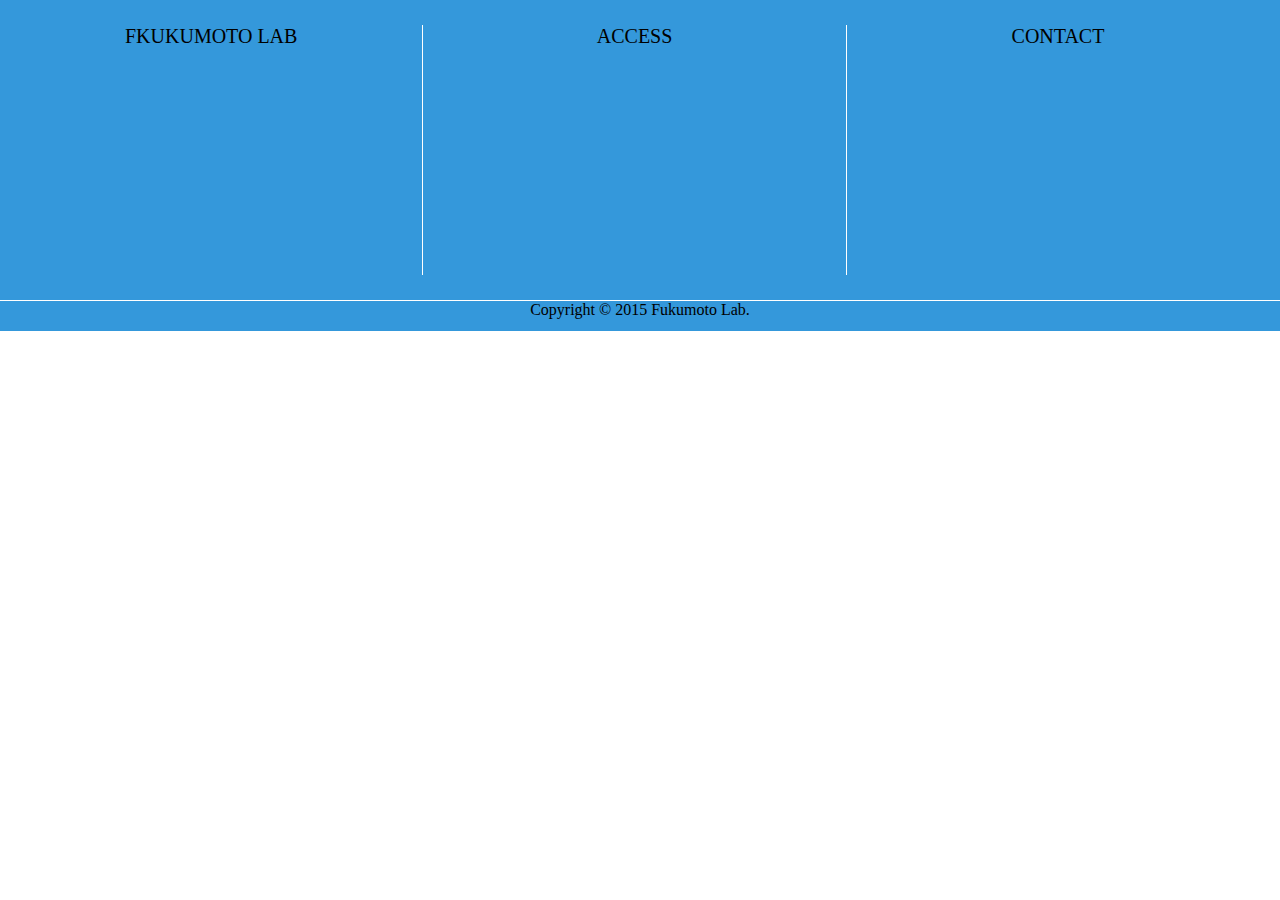
==== index.html @ 937f68fb "ふったーの追加" ====
<!DOCTYPE html>
<html>
  <head>
    <meta charset="utf-8">
    <title>test</title>
    <link rel="stylesheet" href="style.css">
    <link rel="stylesheet" href="reset.css">

  </head>
  <body>
    <footer>
      <div class="footer-contents">
        <div class="footer-box">
          <h2>FKUKUMOTO LAB</h2>
        </div>
        <div class="footer-center-box">
          <h2>ACCESS</h2>
        </div>
        <div class="footer-box">
          <h2>CONTACT</h2>
        </div>
        <div id="copyright">
          <h2> Copyright © 2015 Fukumoto Lab.</h2>
        </div>
      </div>
    </footer>
  </body>
</html>
---- style.css ----
footer {
  background: #3498db;
}

.footer-contents {
  width: 100%;
  height: 330px;
}
.footer-center-box {
  margin: 25px 0px;
  float: left;
  width: 33%;
  height: 250px;
  border-left: solid 1px #fff;
  border-right: solid 1px #fff;
}

.footer-box {
  margin: 25px 0px;
  float: left;
  width: 33%;
  height: 200px;
}

.footer-box h2 {
  text-align: center;
  font-size: 20px;
}

.footer-center-box h2 {
  text-align: center;
  font-size: 20px;
}

#copyright {
  width: 100%;
  height: 30px;
  clear: both;
  text-align: center;
  border-top: solid 1px #fff;
  background: #3498db;
}
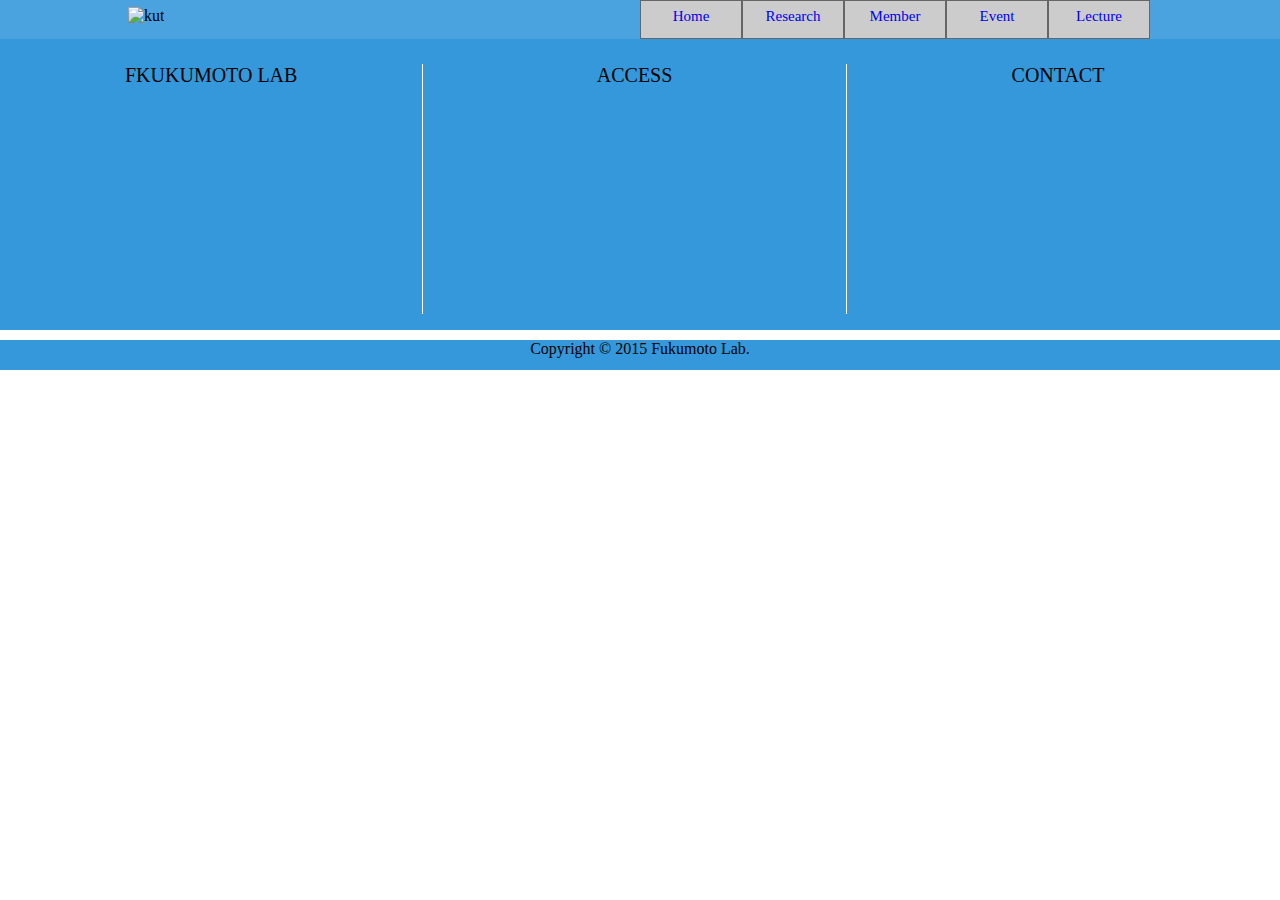
==== commit 0dfa4cc0: "ナビゲーションの追加" ====
--- a/index.html
+++ b/index.html
@@ -8,6 +8,24 @@
 
   </head>
   <body>
+    <div id="wrapper">
+      <header>
+        <div id="logo">
+          <img border="0" src="./fukulab.png" alt="kut">
+        </div>
+
+      <ul id="menu">
+        <li><a href="#">Home</a></li>
+        <li><a href="#">Research</a></li>
+        <li><a href="#">Member</a></li>
+        <li><a href="#">Event</a></li>
+        <li><a href="#">Lecture</a></li>
+      </ul>
+        </header>
+    </div>
+
+
+
     <footer>
       <div class="footer-contents">
         <div class="footer-box">
--- a/style.css
+++ b/style.css
@@ -1,6 +1,60 @@
 footer {
   background: #3498db;
 }
+
+#wrapper{
+  background-color: #ffffcc;
+  width: 100%;
+  height: 100%;
+  margin: 0 auto;
+}
+header{
+  width:100%;
+  height:auto;
+  max-width: 100%;
+  min-width: 50%;
+  float:left;
+  background-color: #4aa3df;
+}
+
+header #logo{
+  float:left;
+  padding: 7px 7px 7px 0px;
+  margin-top: auto;
+  margin-bottom: auto;
+  margin-left: 10%;
+  margin-right: auto;
+}
+header #menu{
+  float:right;
+  width: 50%;
+  height: ;
+}
+#menu ul{
+  width:50%;
+  height:40px;
+}
+#menu li{
+  list-style-type: none;
+  display: inline;
+  float:left;
+}
+#menu li a{
+  display: block;
+  background-color: #ccc;
+  border: 1px solid #666;
+  padding: 7px 0px 0px 0px;
+  width: 100px;
+  height: 30px;
+  text-align: center;
+  font-size: 15px;
+  text-decoration: none;
+}
+#menu li a:hover{
+  background-color: #0000cc;
+  color: #fff;
+}
+
 
 .footer-contents {
   width: 100%;
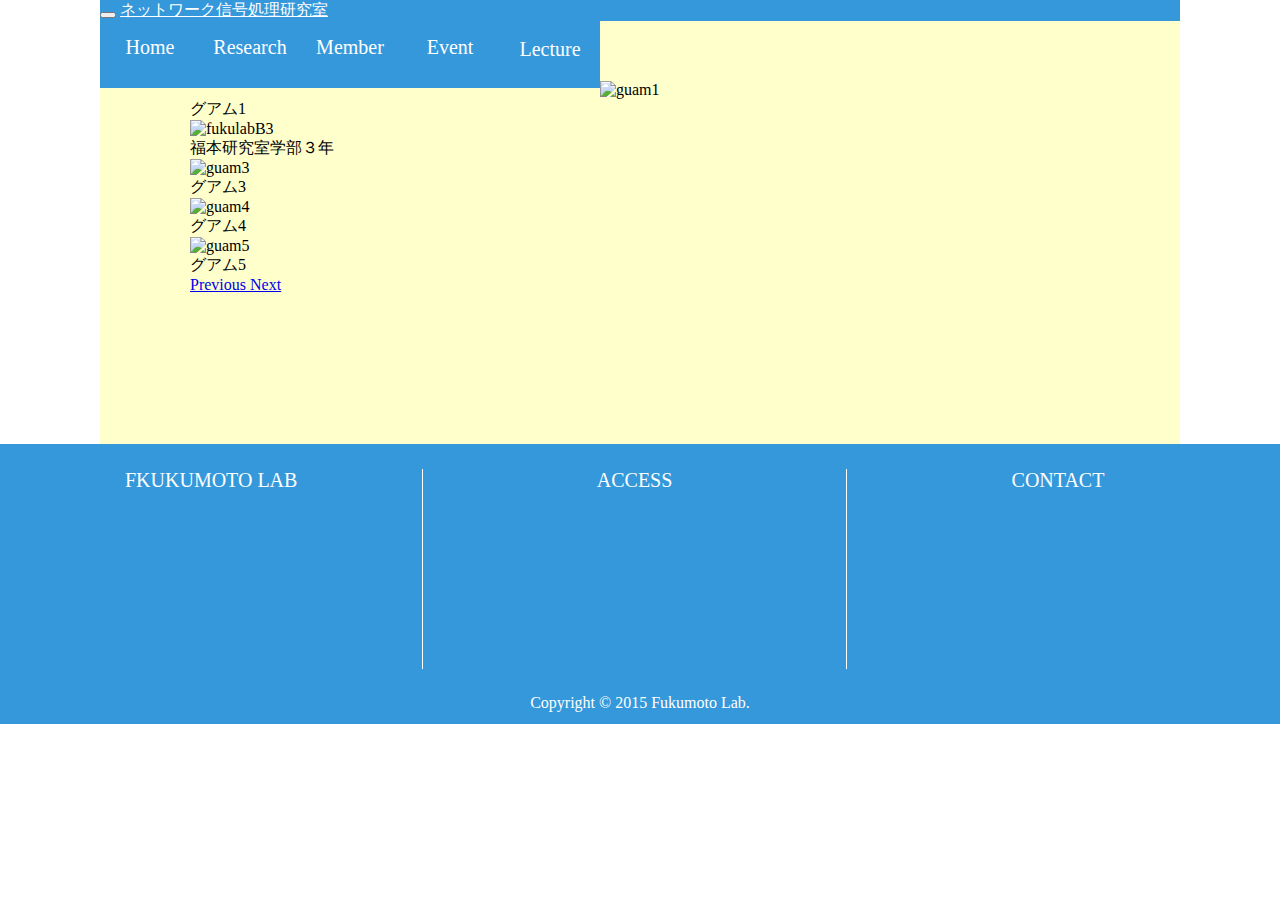
==== commit 60e92e82: "navの完成、footerの完成、カルーセルの完成、suginoフォルダ統合、bootstrup導入、ここまで出来ました" ====
--- a/index.html
+++ b/index.html
@@ -1,30 +1,103 @@
 <!DOCTYPE html>
-<html>
+<html lang="ja">
   <head>
     <meta charset="utf-8">
-    <title>test</title>
+    <meta name="viewport" content="width=device-width, initial-scale=1">
+    <title>福本研究室ホームページ</title>
+    <link href="css/bootstrap.min.css" rel="stylesheet" media="screen">
     <link rel="stylesheet" href="style.css">
     <link rel="stylesheet" href="reset.css">
-
   </head>
   <body>
+
     <div id="wrapper">
-      <header>
-        <div id="logo">
-          <img border="0" src="./fukulab.png" alt="kut">
+
+    <nav class="navbar navbar-default navbar-fixed-top" style="background:#3498db; border-color:#3498db;">
+      <div class="navbar-header">
+        <button class="navbar-toggle" data-toggle="collapse" data-target=".target">
+          <span class="icon-bar"></span>
+          <span class="icon-bar"></span>
+          <span class="icon-bar"></span>
+        </button>
+        <a class="navbar-brand" href="" style="color:#fff;">ネットワーク信号処理研究室</a>
+      </div>
+
+      <div class="collapse navbar-collapse target">
+
+      <ul class="nav navbar-nav navbar-right" id="menu">
+        <li><a href="">Home</a></li>
+        <li><a href="">Research</a></li>
+        <li><a href="">Member</a></li>
+        <li><a href="">Event</a></li>
+        <li><a href="">Lecture　　　</a></li>
+      </ul>
+    </div>
+    </nav>
+
+    <div style="width: 100%; height:60px;"></div>
+
+    <!--スライド-->
+    <div class="container" style="margin: 0 auto; width: 900px;">
+    <div id="carousel-example-generic" class="carousel slide" data-ride="carousel" style="width:900px">
+
+      <!-- Indicators -->
+      <ol class="carousel-indicators">
+        <li data-target="#carousel-example-generic" data-slide-to="0" class="active"></li>
+        <li data-target="#carousel-example-generic" data-slide-to="1"></li>
+        <li data-target="#carousel-example-generic" data-slide-to="2"></li>
+        <li data-target="#carousel-example-generic" data-slide-to="3"></li>
+        <li data-target="#carousel-example-generic" data-slide-to="4"></li>
+      </ol>
+
+      <!-- Wrapper for slides -->
+      <div class="carousel-inner" role="listbox">
+        <div class="item active">
+          <img src="img/guam1.jpg" alt="guam1">
+          <div class="carousel-caption">
+            グアム1
+          </div>
         </div>
+        <div class="item">
+          <img src="img/fukulab3.JPG" alt="fukulabB3">
+          <div class="carousel-caption">
+            福本研究室学部３年
+          </div>
+        </div>
+        <div class="item">
+          <img src="img/guam3.jpg" alt="guam3">
+          <div class="carousel-caption">
+            グアム3
+          </div>
+        </div>
+        <div class="item">
+          <img src="img/guam4.jpg" class="img-responsiv" alt="guam4">
+          <div class="carousel-caption">
+            グアム4
+          </div>
+        </div>
+        <div class="item">
+          <img src="img/guam5.JPG" class="img-responsiv" alt="guam5">
+          <div class="carousel-caption">
+            グアム5
+          </div>
+        </div>
+      </div>
 
-      <ul id="menu">
-        <li><a href="#">Home</a></li>
-        <li><a href="#">Research</a></li>
-        <li><a href="#">Member</a></li>
-        <li><a href="#">Event</a></li>
-        <li><a href="#">Lecture</a></li>
-      </ul>
-        </header>
+      <!-- Controls -->
+      <a class="left carousel-control" href="#carousel-example-generic" role="button" data-slide="prev">
+        <span class="glyphicon glyphicon-chevron-left" aria-hidden="true"></span>
+        <span class="sr-only">Previous</span>
+      </a>
+      <a class="right carousel-control" href="#carousel-example-generic" role="button" data-slide="next">
+        <span class="glyphicon glyphicon-chevron-right" aria-hidden="true"></span>
+        <span class="sr-only">Next</span>
+      </a>
+    </div>
     </div>
 
+    <div style="width: 100%; height:150px;"></div>
 
+      </div><!-- wrapper -->
 
     <footer>
       <div class="footer-contents">
@@ -42,5 +115,17 @@
         </div>
       </div>
     </footer>
+
+
+    <script src="https://ajax.googleapis.com/ajax/libs/jquery/1.11.3/jquery.min.js"></script>
+    <script src="js/bootstrap.min.js"></script>
+    <script>
+    $(function(){
+      $("[data-toggle=tooltip]").tooltip({
+        placement: 'bottom'
+      });
+      $("[data-toggle=popover]").popover();
+    });
+    </script>
   </body>
 </html>
--- a/style.css
+++ b/style.css
@@ -4,7 +4,8 @@
 
 #wrapper{
   background-color: #ffffcc;
-  width: 100%;
+  width: 1080px;
+  /*width: 100%;*/
   height: 100%;
   margin: 0 auto;
 }
@@ -28,11 +29,11 @@
 header #menu{
   float:right;
   width: 50%;
-  height: ;
+  height: 100%;
 }
 #menu ul{
   width:50%;
-  height:40px;
+  height:100%;
 }
 #menu li{
   list-style-type: none;
@@ -41,30 +42,30 @@
 }
 #menu li a{
   display: block;
-  background-color: #ccc;
-  border: 1px solid #666;
-  padding: 7px 0px 0px 0px;
+  background-color: #3498db;
+  padding: 15px 0px 0px 0px;
   width: 100px;
-  height: 30px;
+  height: 52px;
   text-align: center;
-  font-size: 15px;
+  font-size: 20px;
+  color: #fff;
   text-decoration: none;
 }
 #menu li a:hover{
-  background-color: #0000cc;
-  color: #fff;
+  background-color: #3498db;
+  color: #ccc;
 }
 
 
 .footer-contents {
   width: 100%;
-  height: 330px;
+  height: 280px;
 }
 .footer-center-box {
   margin: 25px 0px;
   float: left;
   width: 33%;
-  height: 250px;
+  height: 200px;
   border-left: solid 1px #fff;
   border-right: solid 1px #fff;
 }
@@ -77,11 +78,13 @@
 }
 
 .footer-box h2 {
+  color: white;
   text-align: center;
   font-size: 20px;
 }
 
 .footer-center-box h2 {
+  color: white;
   text-align: center;
   font-size: 20px;
 }
@@ -91,6 +94,6 @@
   height: 30px;
   clear: both;
   text-align: center;
-  border-top: solid 1px #fff;
+  color: white;
   background: #3498db;
 }
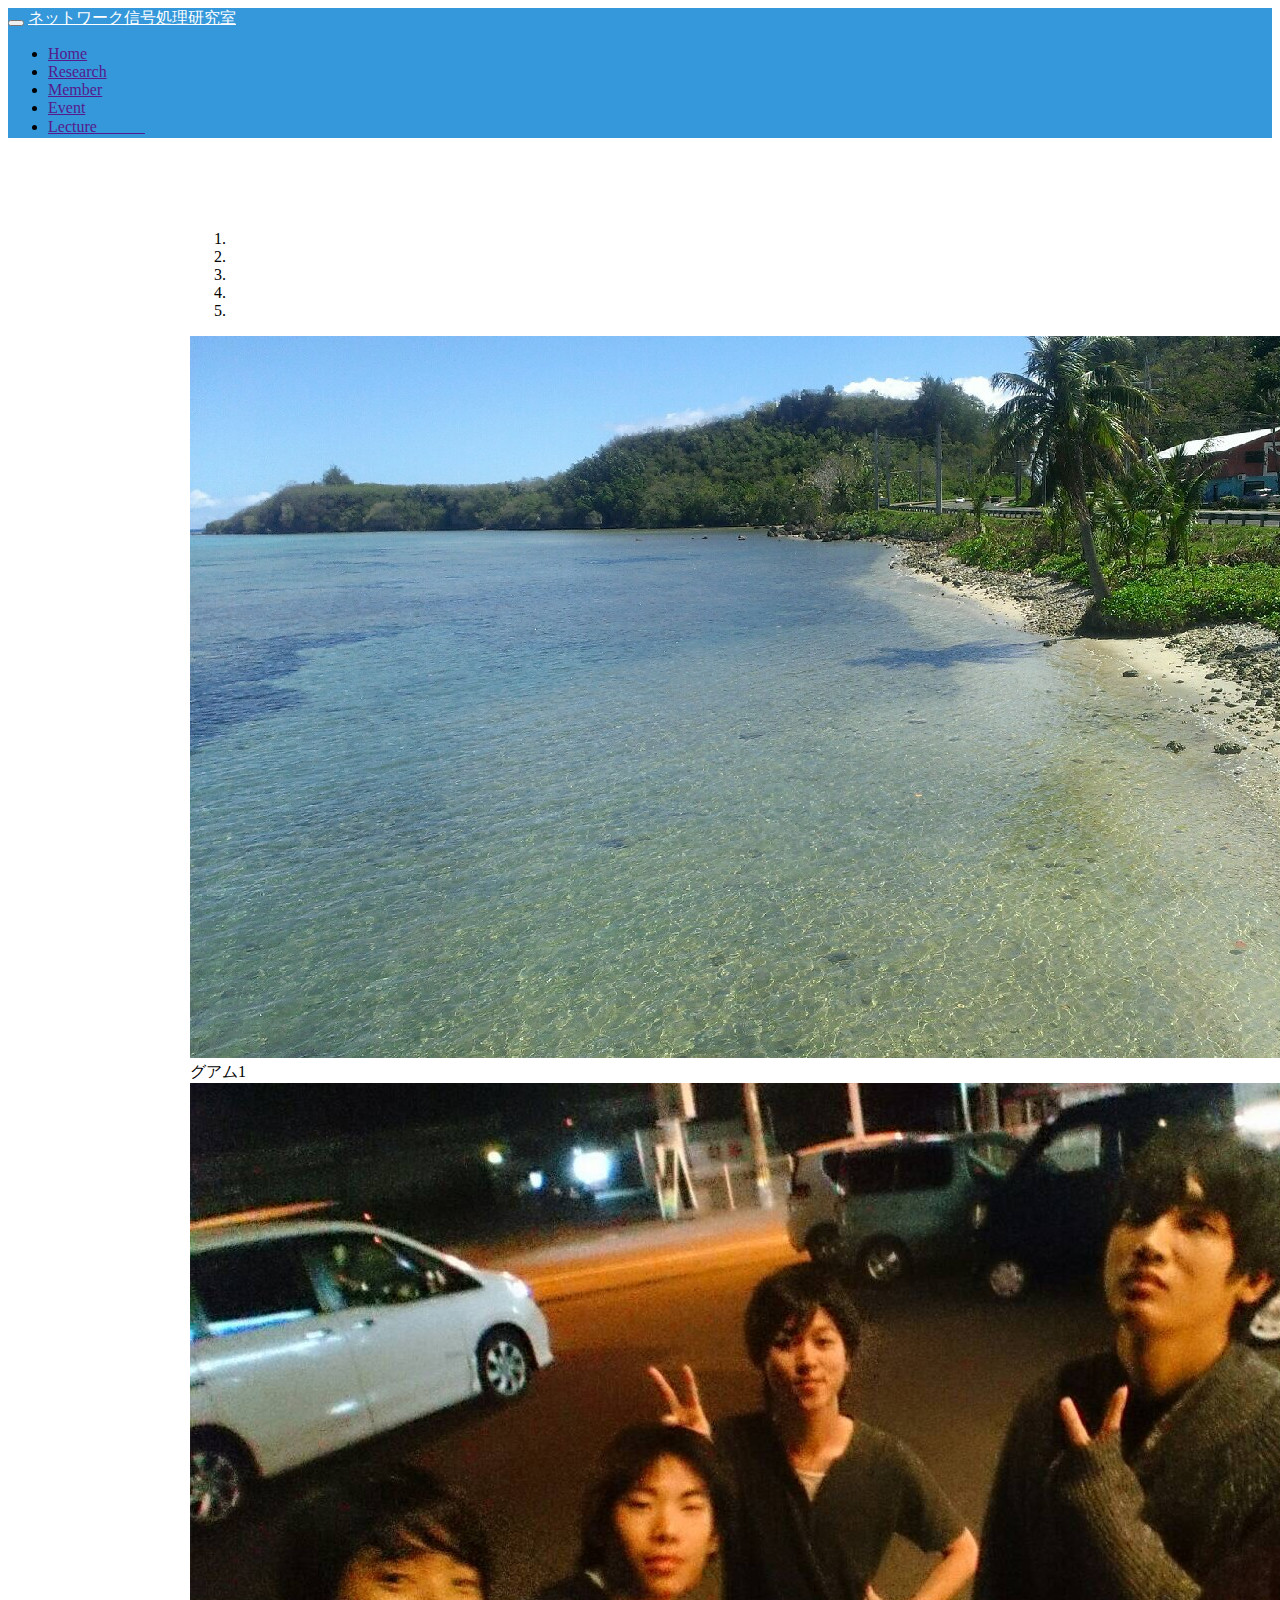
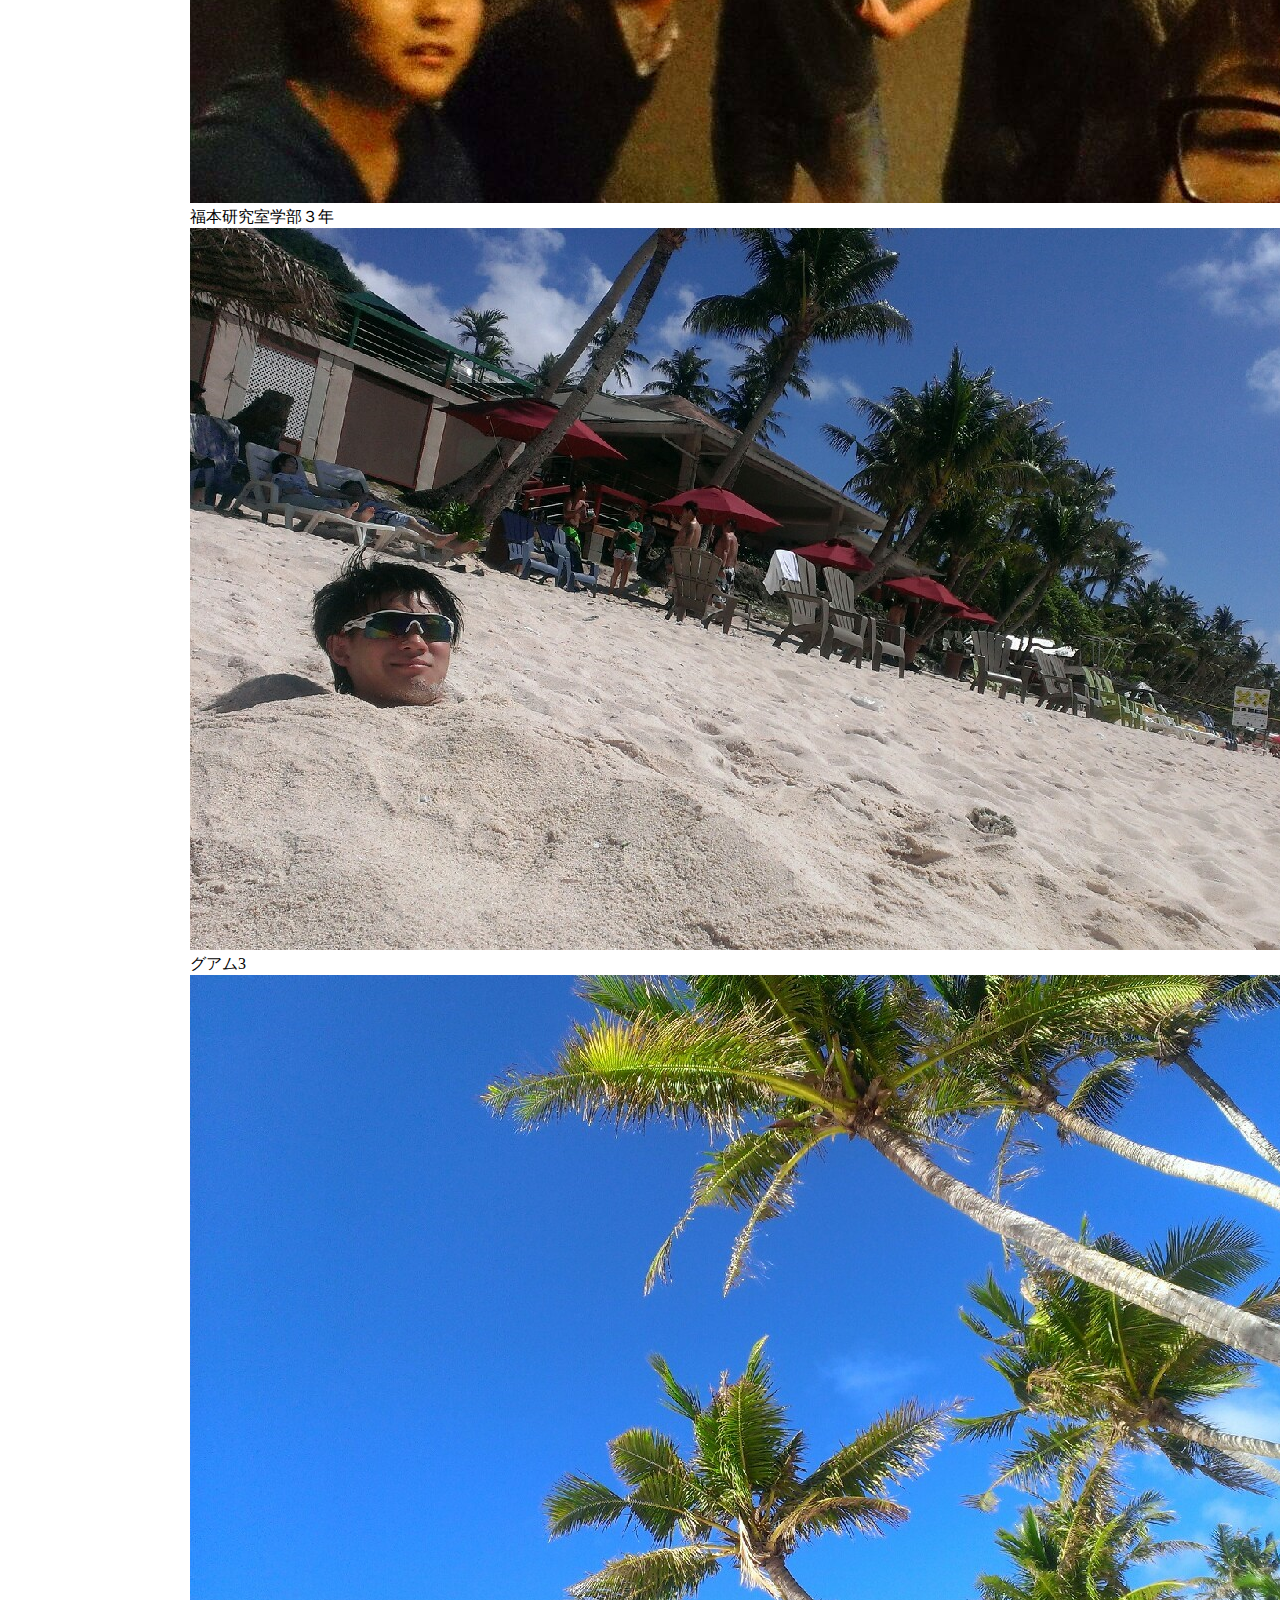
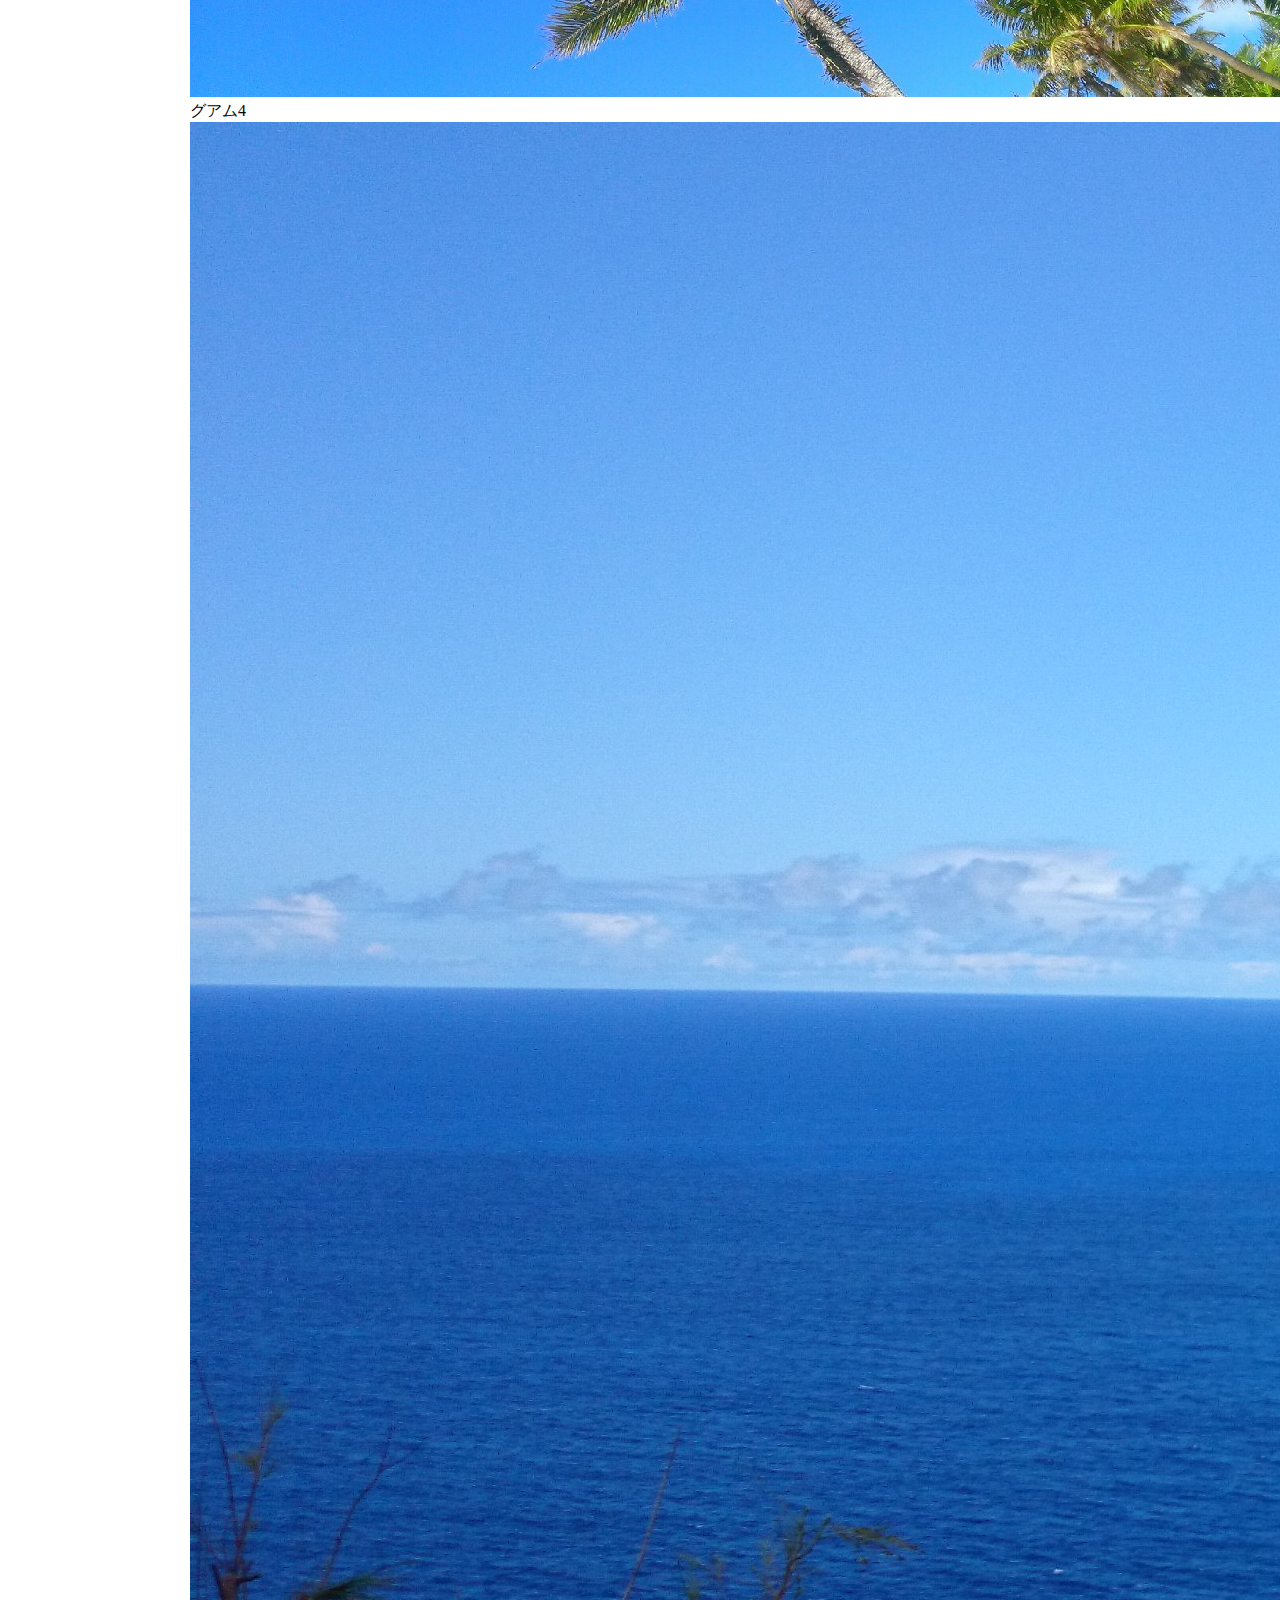
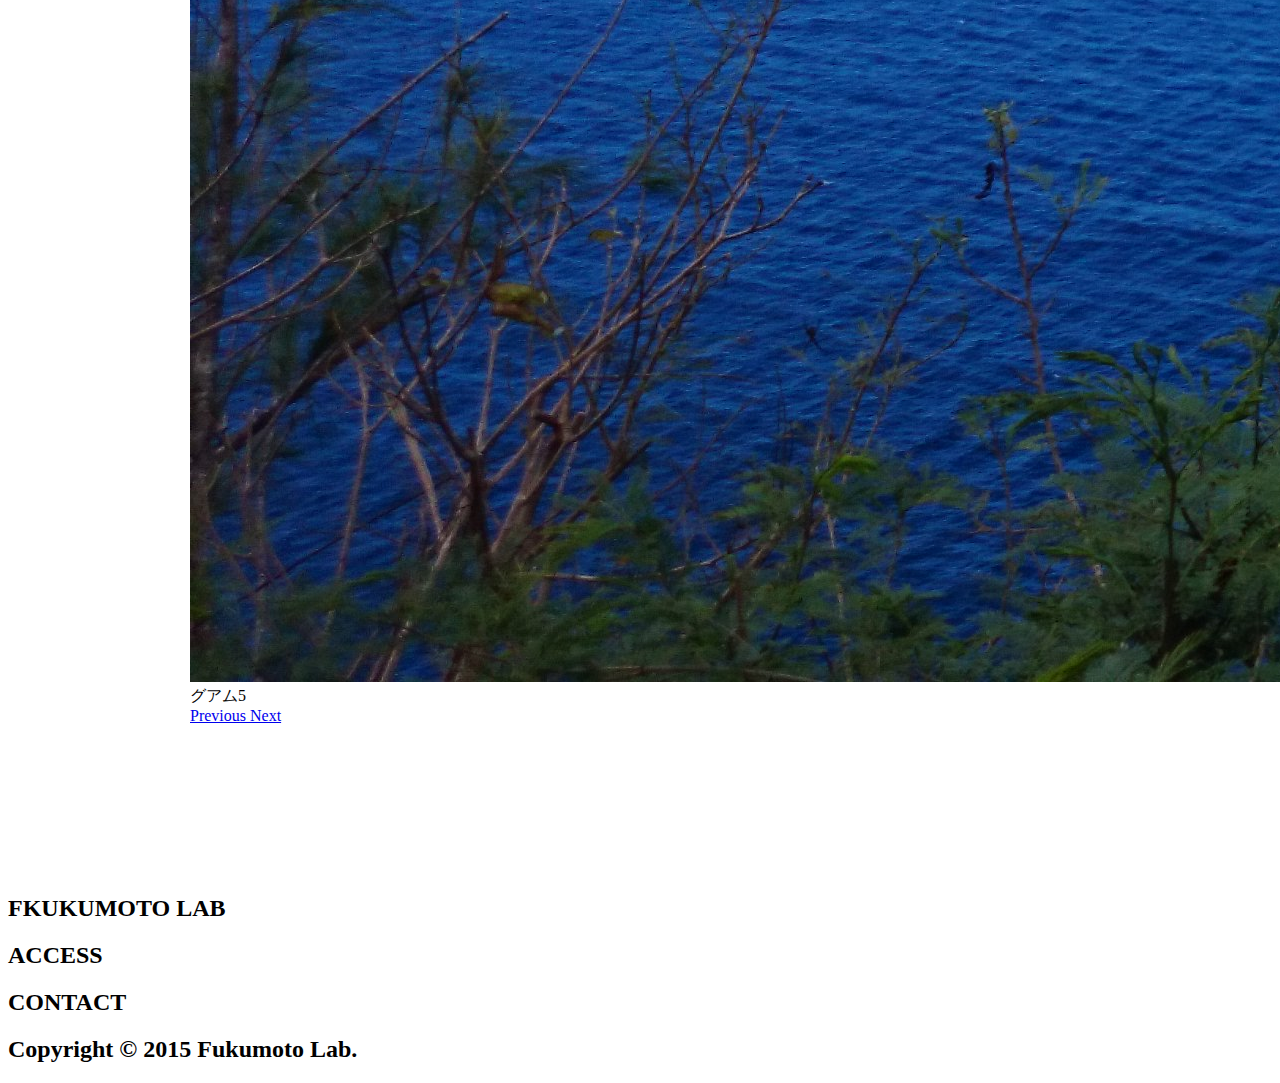
==== commit 6181deaf: "ファイル構造の変更" ====
--- a/index.html
+++ b/index.html
@@ -4,9 +4,9 @@
     <meta charset="utf-8">
     <meta name="viewport" content="width=device-width, initial-scale=1">
     <title>福本研究室ホームページ</title>
-    <link href="css/bootstrap.min.css" rel="stylesheet" media="screen">
-    <link rel="stylesheet" href="style.css">
-    <link rel="stylesheet" href="reset.css">
+    <link href="css/lib/bootstrap.min.css" rel="stylesheet" media="screen">
+    <link rel="stylesheet" href="css/style.css">
+    <link rel="stylesheet" href="css/reset.css">
   </head>
   <body>
 
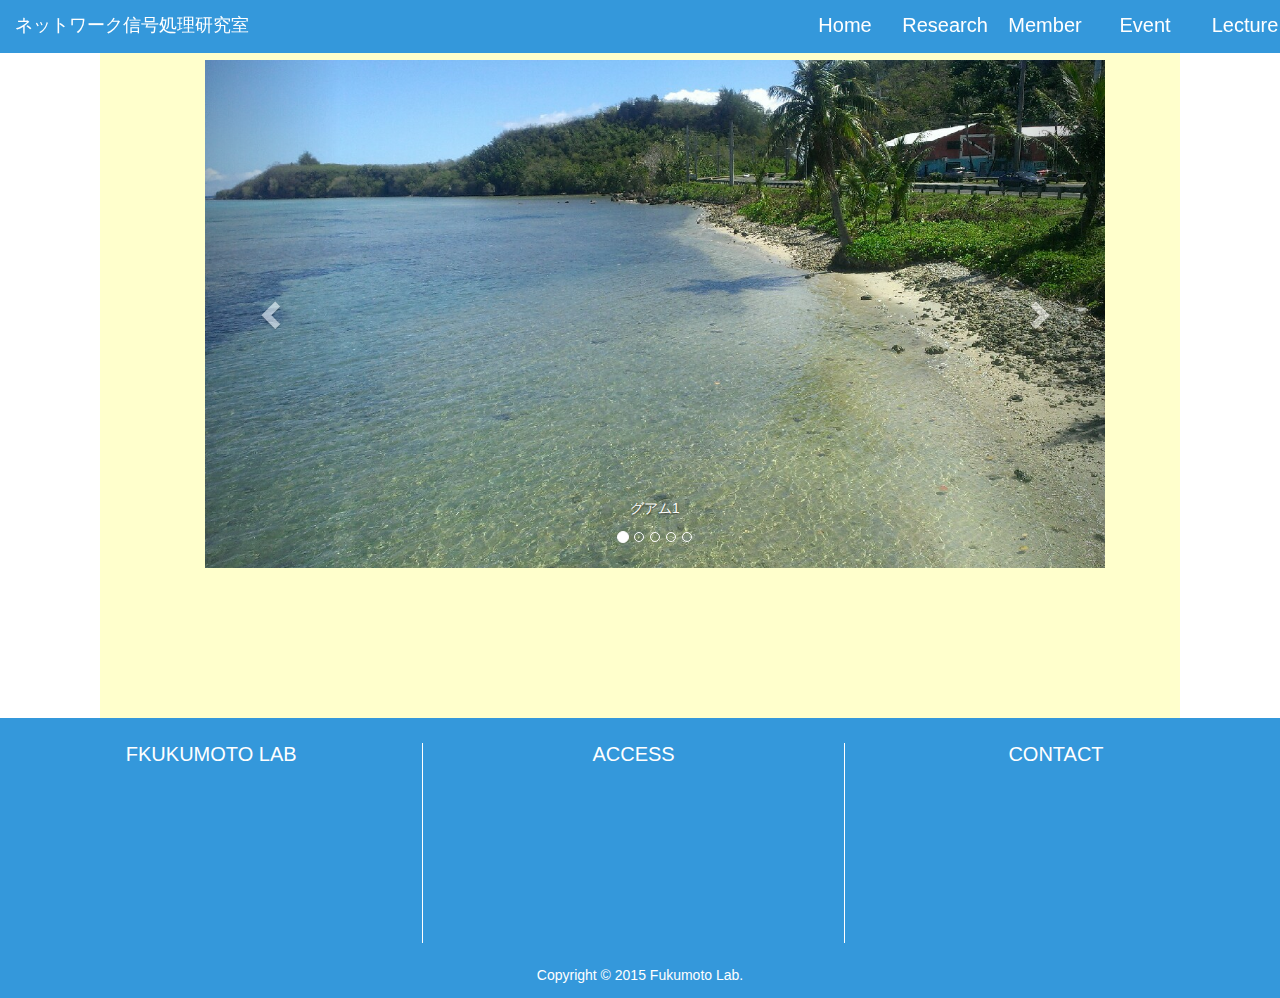
==== commit d884ce3c: "bootstrap.min.cssのファイルの場所変更、カルーセルパネルがうまく表示できなかったため" ====
--- a/index.html
+++ b/index.html
@@ -4,7 +4,7 @@
     <meta charset="utf-8">
     <meta name="viewport" content="width=device-width, initial-scale=1">
     <title>福本研究室ホームページ</title>
-    <link href="css/lib/bootstrap.min.css" rel="stylesheet" media="screen">
+    <link href="css/bootstrap.min.css" rel="stylesheet" media="screen">
     <link rel="stylesheet" href="css/style.css">
     <link rel="stylesheet" href="css/reset.css">
   </head>
--- a/css/style.css
+++ b/css/style.css
@@ -0,0 +1,99 @@
+footer {
+  background: #3498db;
+}
+
+#wrapper{
+  background-color: #ffffcc;
+  width: 1080px;
+  /*width: 100%;*/
+  height: 100%;
+  margin: 0 auto;
+}
+header{
+  width:100%;
+  height:auto;
+  max-width: 100%;
+  min-width: 50%;
+  float:left;
+  background-color: #4aa3df;
+}
+
+header #logo{
+  float:left;
+  padding: 7px 7px 7px 0px;
+  margin-top: auto;
+  margin-bottom: auto;
+  margin-left: 10%;
+  margin-right: auto;
+}
+header #menu{
+  float:right;
+  width: 50%;
+  height: 100%;
+}
+#menu ul{
+  width:50%;
+  height:100%;
+}
+#menu li{
+  list-style-type: none;
+  display: inline;
+  float:left;
+}
+#menu li a{
+  display: block;
+  background-color: #3498db;
+  padding: 15px 0px 0px 0px;
+  width: 100px;
+  height: 52px;
+  text-align: center;
+  font-size: 20px;
+  color: #fff;
+  text-decoration: none;
+}
+#menu li a:hover{
+  background-color: #3498db;
+  color: #ccc;
+}
+
+
+.footer-contents {
+  width: 100%;
+  height: 280px;
+}
+.footer-center-box {
+  margin: 25px 0px;
+  float: left;
+  width: 33%;
+  height: 200px;
+  border-left: solid 1px #fff;
+  border-right: solid 1px #fff;
+}
+
+.footer-box {
+  margin: 25px 0px;
+  float: left;
+  width: 33%;
+  height: 200px;
+}
+
+.footer-box h2 {
+  color: white;
+  text-align: center;
+  font-size: 20px;
+}
+
+.footer-center-box h2 {
+  color: white;
+  text-align: center;
+  font-size: 20px;
+}
+
+#copyright {
+  width: 100%;
+  height: 30px;
+  clear: both;
+  text-align: center;
+  color: white;
+  background: #3498db;
+}
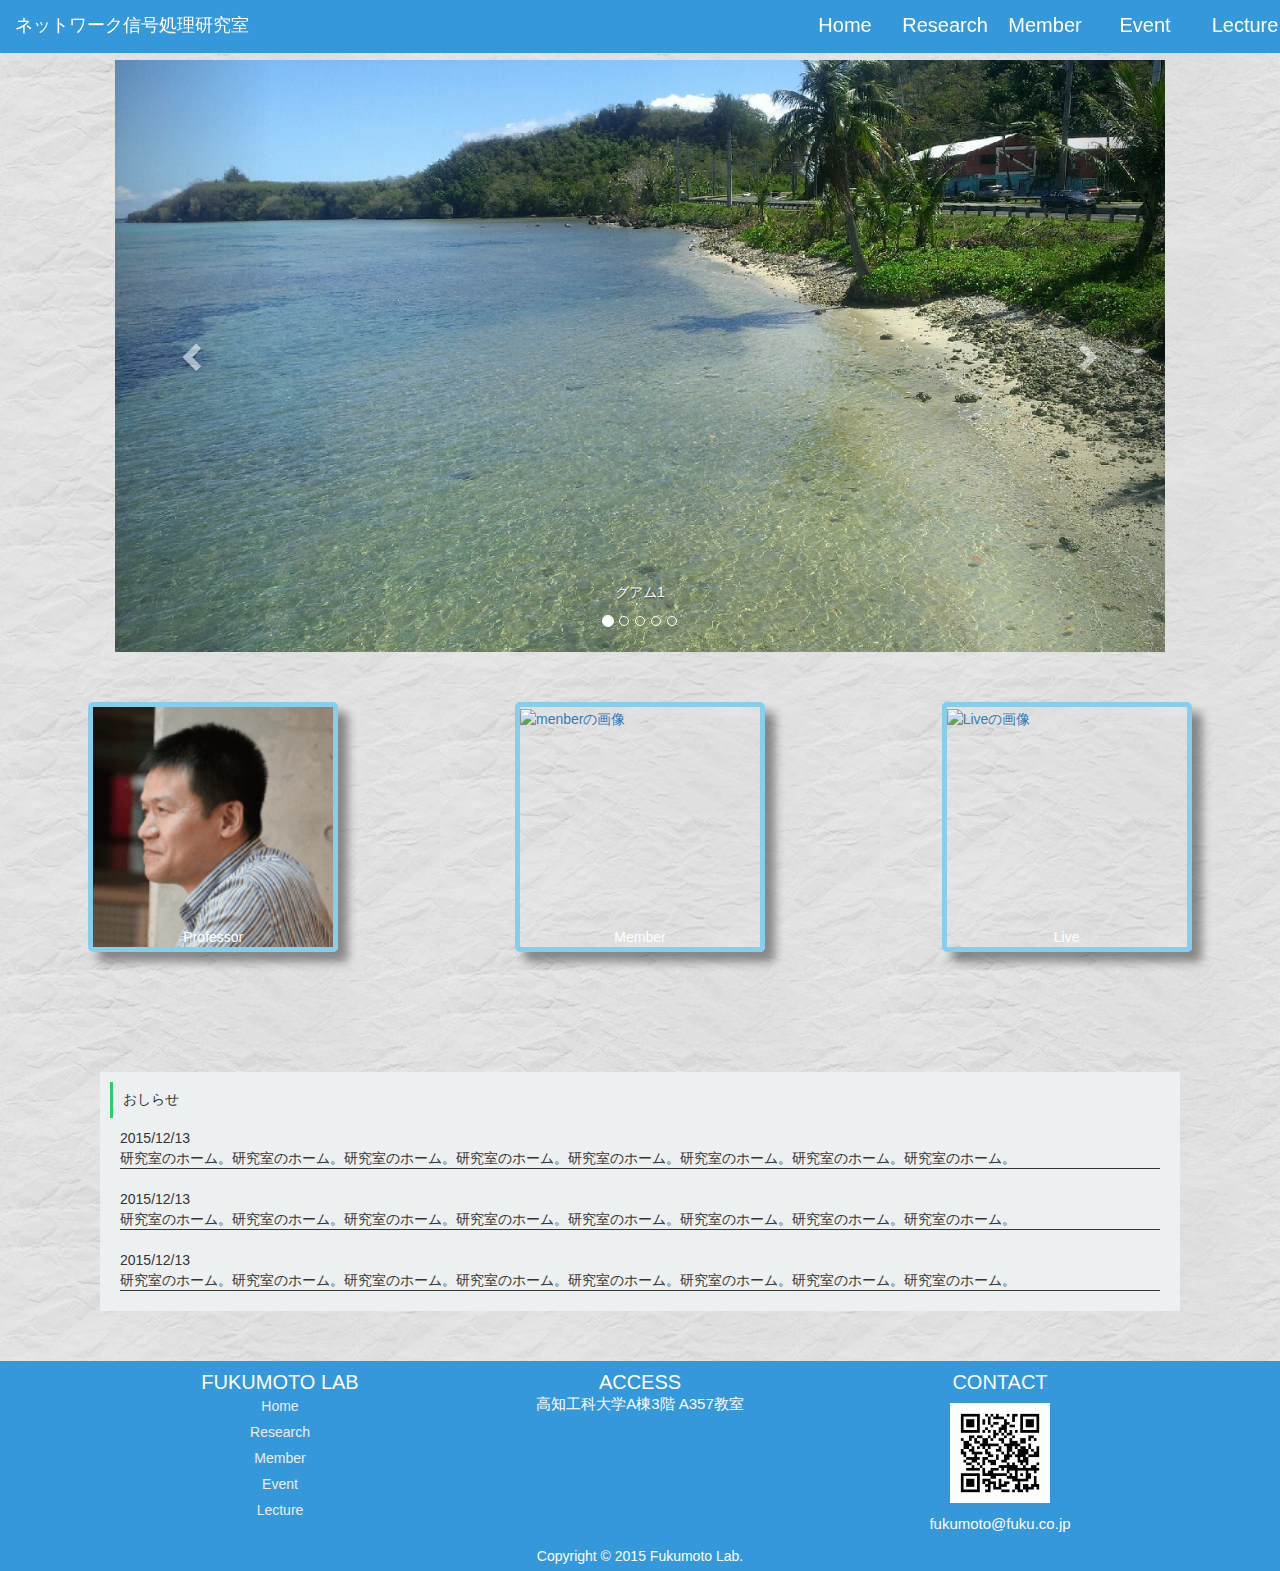
==== commit f53b2db7: "TOPページと各ページのテンプレートを完成させたつもり" ====
--- a/index.html
+++ b/index.html
@@ -5,116 +5,185 @@
     <meta name="viewport" content="width=device-width, initial-scale=1">
     <title>福本研究室ホームページ</title>
     <link href="css/bootstrap.min.css" rel="stylesheet" media="screen">
+    <link rel="stylesheet" href="css/reset.css">
     <link rel="stylesheet" href="css/style.css">
-    <link rel="stylesheet" href="css/reset.css">
+    <link rel="stylesheet" href="css/top.css">
   </head>
   <body>
 
     <div id="wrapper">
-
-    <nav class="navbar navbar-default navbar-fixed-top" style="background:#3498db; border-color:#3498db;">
-      <div class="navbar-header">
-        <button class="navbar-toggle" data-toggle="collapse" data-target=".target">
-          <span class="icon-bar"></span>
-          <span class="icon-bar"></span>
-          <span class="icon-bar"></span>
-        </button>
-        <a class="navbar-brand" href="" style="color:#fff;">ネットワーク信号処理研究室</a>
-      </div>
-
-      <div class="collapse navbar-collapse target">
-
-      <ul class="nav navbar-nav navbar-right" id="menu">
-        <li><a href="">Home</a></li>
-        <li><a href="">Research</a></li>
-        <li><a href="">Member</a></li>
-        <li><a href="">Event</a></li>
-        <li><a href="">Lecture　　　</a></li>
+      <nav class="navbar navbar-default navbar-fixed-top" style="background:#3498db; border-color:#3498db;">
+        <div class="navbar-header">
+          <button class="navbar-toggle" data-toggle="collapse" data-target=".target">
+            <span class="icon-bar"></span>
+            <span class="icon-bar"></span>
+            <span class="icon-bar"></span>
+          </button>
+          <a class="navbar-brand" href="" style="color:#fff;">ネットワーク信号処理研究室</a>
+        </div>
+
+        <div class="collapse navbar-collapse target">
+          <ul class="nav navbar-nav navbar-right" id="menu">
+            <li><a href="./index.html">Home</a></li>
+            <li><a href="./research.html">Research</a></li>
+            <li><a href="./member.html">Member</a></li>
+            <li><a href="./event.html">Event</a></li>
+            <li><a href="./lecture.html">Lecture　　　</a></li>
+          </ul>
+        </div>
+      </nav>
+
+      <div style="width: 100%; height:60px;"></div>
+
+      <!--スライド-->
+      <div class="container" style="margin: 0 auto; width: auto; max-width: 1080px;">
+      <!-- <div class="container" style="margin: 0 auto; width: 800px;"> -->
+      <div id="carousel-example-generic" class="carousel slide" data-ride="carousel">
+      <!-- <div id="carousel-example-generic" class="carousel slide" data-ride="carousel" style="margin: 0 auto; width:800px;"> -->
+
+        <!-- Indicators -->
+        <ol class="carousel-indicators">
+          <li data-target="#carousel-example-generic" data-slide-to="0" class="active"></li>
+          <li data-target="#carousel-example-generic" data-slide-to="1"></li>
+          <li data-target="#carousel-example-generic" data-slide-to="2"></li>
+          <li data-target="#carousel-example-generic" data-slide-to="3"></li>
+          <li data-target="#carousel-example-generic" data-slide-to="4"></li>
+        </ol>
+
+        <!-- Wrapper for slides -->
+        <div class="carousel-inner" role="listbox">
+          <div class="item active">
+            <img src="img/guam1.jpg" alt="guam1">
+            <div class="carousel-caption">
+              グアム1
+            </div>
+          </div>
+          <div class="item">
+            <img src="img/fukulab3.JPG" alt="fukulabB3">
+            <div class="carousel-caption">
+              福本研究室学部３年
+            </div>
+          </div>
+          <div class="item">
+            <img src="img/guam3.jpg" alt="guam3">
+            <div class="carousel-caption">
+              グアム3
+            </div>
+          </div>
+          <div class="item">
+            <img src="img/guam4.jpg" class="img-responsiv" alt="guam4">
+            <div class="carousel-caption">
+              グアム4
+            </div>
+          </div>
+          <div class="item">
+            <img src="img/guam5.JPG" class="img-responsiv" alt="guam5">
+            <div class="carousel-caption">
+              グアム5
+            </div>
+          </div>
+        </div>
+
+        <!-- Controls -->
+        <a class="left carousel-control" href="#carousel-example-generic" role="button" data-slide="prev">
+          <span class="glyphicon glyphicon-chevron-left" aria-hidden="true"></span>
+          <span class="sr-only">Previous</span>
+        </a>
+        <a class="right carousel-control" href="#carousel-example-generic" role="button" data-slide="next">
+          <span class="glyphicon glyphicon-chevron-right" aria-hidden="true"></span>
+          <span class="sr-only">Next</span>
+        </a>
+      </div>
+      </div>
+
+    <div style="width: 100%; height:50px;"></div>
+
+    <div class="column clearfix">
+      <div class="col-sm-4 column-box">
+        <div>
+          <a href="#">
+            <img src="./img/FukumotoMasahiro.png" alt="せんせーの画像" width="240px" height="240px" />
+            <span>Professor</span>
+          </a>
+        </div>
+      </div>
+      <div class="col-sm-4 column-box">
+        <div>
+          <a href="#">
+            <img src="./img/Fukulab3.JPG" alt="menberの画像" width="240px" height="240px"/>
+            <span>Member</span>
+          </a>
+        </div>
+      </div>
+      <div class="col-sm-4 column-box">
+        <div>
+          <a href="#">
+            <img src="./img/Live.jpg" alt="Liveの画像" width="240px" height="240px"/>
+            <span>Live</span>
+          </a>
+        </div>
+
+      </div>
+    </div>
+
+    <div style="width: 100%; height:100px;" class="clearfix"></div>
+
+    <div id="news" class="clearfix">
+      <h2>おしらせ</h2>
+      <ul>
+        <li>
+          <span class="news-date">2015/12/13</span>
+          <p>
+            研究室のホーム。研究室のホーム。研究室のホーム。研究室のホーム。研究室のホーム。研究室のホーム。研究室のホーム。研究室のホーム。
+          </p>
+        </li>
+        <li>
+          <span class="news-date">2015/12/13</span>
+          <p>
+            研究室のホーム。研究室のホーム。研究室のホーム。研究室のホーム。研究室のホーム。研究室のホーム。研究室のホーム。研究室のホーム。
+          </p>
+        </li>
+        <li>
+          <span class="news-date">2015/12/13</span>
+          <p>
+            研究室のホーム。研究室のホーム。研究室のホーム。研究室のホーム。研究室のホーム。研究室のホーム。研究室のホーム。研究室のホーム。
+          </p>
+        </li>
       </ul>
     </div>
-    </nav>
-
-    <div style="width: 100%; height:60px;"></div>
-
-    <!--スライド-->
-    <div class="container" style="margin: 0 auto; width: 900px;">
-    <div id="carousel-example-generic" class="carousel slide" data-ride="carousel" style="width:900px">
-
-      <!-- Indicators -->
-      <ol class="carousel-indicators">
-        <li data-target="#carousel-example-generic" data-slide-to="0" class="active"></li>
-        <li data-target="#carousel-example-generic" data-slide-to="1"></li>
-        <li data-target="#carousel-example-generic" data-slide-to="2"></li>
-        <li data-target="#carousel-example-generic" data-slide-to="3"></li>
-        <li data-target="#carousel-example-generic" data-slide-to="4"></li>
-      </ol>
-
-      <!-- Wrapper for slides -->
-      <div class="carousel-inner" role="listbox">
-        <div class="item active">
-          <img src="img/guam1.jpg" alt="guam1">
-          <div class="carousel-caption">
-            グアム1
-          </div>
-        </div>
-        <div class="item">
-          <img src="img/fukulab3.JPG" alt="fukulabB3">
-          <div class="carousel-caption">
-            福本研究室学部３年
-          </div>
-        </div>
-        <div class="item">
-          <img src="img/guam3.jpg" alt="guam3">
-          <div class="carousel-caption">
-            グアム3
-          </div>
-        </div>
-        <div class="item">
-          <img src="img/guam4.jpg" class="img-responsiv" alt="guam4">
-          <div class="carousel-caption">
-            グアム4
-          </div>
-        </div>
-        <div class="item">
-          <img src="img/guam5.JPG" class="img-responsiv" alt="guam5">
-          <div class="carousel-caption">
-            グアム5
-          </div>
-        </div>
-      </div>
-
-      <!-- Controls -->
-      <a class="left carousel-control" href="#carousel-example-generic" role="button" data-slide="prev">
-        <span class="glyphicon glyphicon-chevron-left" aria-hidden="true"></span>
-        <span class="sr-only">Previous</span>
-      </a>
-      <a class="right carousel-control" href="#carousel-example-generic" role="button" data-slide="next">
-        <span class="glyphicon glyphicon-chevron-right" aria-hidden="true"></span>
-        <span class="sr-only">Next</span>
-      </a>
-    </div>
-    </div>
-
-    <div style="width: 100%; height:150px;"></div>
-
-      </div><!-- wrapper -->
+
+    <div style="width: 100%; height:50px;"></div>
+
+
 
     <footer>
       <div class="footer-contents">
-        <div class="footer-box">
-          <h2>FKUKUMOTO LAB</h2>
-        </div>
-        <div class="footer-center-box">
+        <div class="col-sm-4 footer-box footer-hidden">
+          <h2>FUKUMOTO LAB</h2>
+          <ul>
+            <li><a href="./index.html">Home</a></li>
+            <li><a href="./research.html">Research</a></li>
+            <li><a href="./member.html">Member</a></li>
+            <li><a href="./event.html">Event</a></li>
+            <li><a href="./lecture.html">Lecture</a></li>
+          </ul>
+        </div>
+        <div class="col-sm-4 footer-box">
           <h2>ACCESS</h2>
-        </div>
-        <div class="footer-box">
+          <p>高知工科大学A棟3階 A357教室</p>
+          <p></p>
+        </div>
+        <div class="col-sm-4 footer-box">
           <h2>CONTACT</h2>
-        </div>
-        <div id="copyright">
+          <img src="img/QRcontact.gif">
+          <p style="text-align:center;">fukumoto@fuku.co.jp</p>
+        </div>
+        <div class="col-sm-12" id="copyright">
           <h2> Copyright © 2015 Fukumoto Lab.</h2>
         </div>
       </div>
     </footer>
+  </div><!-- wrapper -->
 
 
     <script src="https://ajax.googleapis.com/ajax/libs/jquery/1.11.3/jquery.min.js"></script>
--- a/css/style.css
+++ b/css/style.css
@@ -1,15 +1,25 @@
-footer {
-  background: #3498db;
+body {
+  background-image: url('../img/background.jpg');
+  height: 100%;
+  font-size: 14px;
 }
 
-#wrapper{
-  background-color: #ffffcc;
-  width: 1080px;
-  /*width: 100%;*/
+#wrapper {
+  min-height: 100%;
   height: 100%;
+  width: 100%;
   margin: 0 auto;
 }
-header{
+.container {
+  width: 1080px;
+  margin: 0 auto;
+}
+.clearfix::after {
+  content: '';
+  display: block;
+  clear: both;
+}
+header {
   width:100%;
   height:auto;
   max-width: 100%;
@@ -56,37 +66,58 @@
   color: #ccc;
 }
 
+footer {
+  width: 100%;
+  height: 210px;
+  background: #3498db;
+}
 
 .footer-contents {
-  width: 100%;
-  height: 280px;
-}
-.footer-center-box {
-  margin: 25px 0px;
-  float: left;
-  width: 33%;
-  height: 200px;
-  border-left: solid 1px #fff;
-  border-right: solid 1px #fff;
+  max-width: 1080px;
+  height: auto;
+  margin: 0 auto;
+  background: #3498db;
 }
 
 .footer-box {
-  margin: 25px 0px;
-  float: left;
-  width: 33%;
-  height: 200px;
+  box-sizing: border-box;
+  padding: 10px;
+  max-width: 360px;
+  height: 180px;
+  margin: 0 auto;
+  background: #3498db;
 }
-
+.footer-box:nth-of-type(1) li {
+  padding: 3px 0;
+  text-align: center;
+}
+.footer-box:nth-of-type(1) li > a {
+  color: #eee;
+}
+.footer-box:nth-of-type(3) img {
+  display: block;
+  width: 100px;
+  height: 100px;
+  margin: 10px auto;
+}
 .footer-box h2 {
   color: white;
   text-align: center;
   font-size: 20px;
 }
-
-.footer-center-box h2 {
+.footer-box p {
   color: white;
+  font-size: 15px;
   text-align: center;
-  font-size: 20px;
+}
+/*スマホでサイトマップを消す設定*/
+.footer-hidden {
+  display: none;
+}
+@media all and (min-width: 768px) {
+  .footer-hidden {
+    display: block;
+  }
 }
 
 #copyright {
@@ -97,3 +128,7 @@
   color: white;
   background: #3498db;
 }
+#copyright > h2 {
+  height: 30px;
+  line-height: 30px;
+}
--- a/css/top.css
+++ b/css/top.css
@@ -0,0 +1,56 @@
+
+.column-box {
+  /*background: gray;*/
+  height: 270px;
+  margin: 0 auto;
+}
+
+.column-box > div {
+  width: 250px;
+  height: 250px;
+  border: 5px solid skyblue;
+  border-radius: 5px;
+  margin: 0 auto;
+  position: relative;
+  box-shadow: 10px 10px 10px rgba(0,0,0,0.4);
+}
+
+.column-box > div:hover {
+  top: 10px;
+  left: 10px;
+  box-shadow: none;
+}
+
+.column-box span {
+  position: absolute;
+  bottom: 0;
+  color: white;
+  text-align: center;
+  position: absolute;
+  left: 0;
+  right: 0;
+  bottom: 0;
+  margin: 0 auto;
+}
+
+#news {
+  box-sizing: border-box;
+  max-width: 1080px;
+  margin: 0 auto;
+  background: #ecf0f1;
+  padding: 10px;
+}
+
+#news > h2 {
+  display: block;
+  border-left: 3px solid #2ecc71;
+  padding: 10px;
+}
+
+#news li {
+  padding: 10px 10px;
+}
+
+#news p {
+  border-bottom: 1px solid #333;
+}
